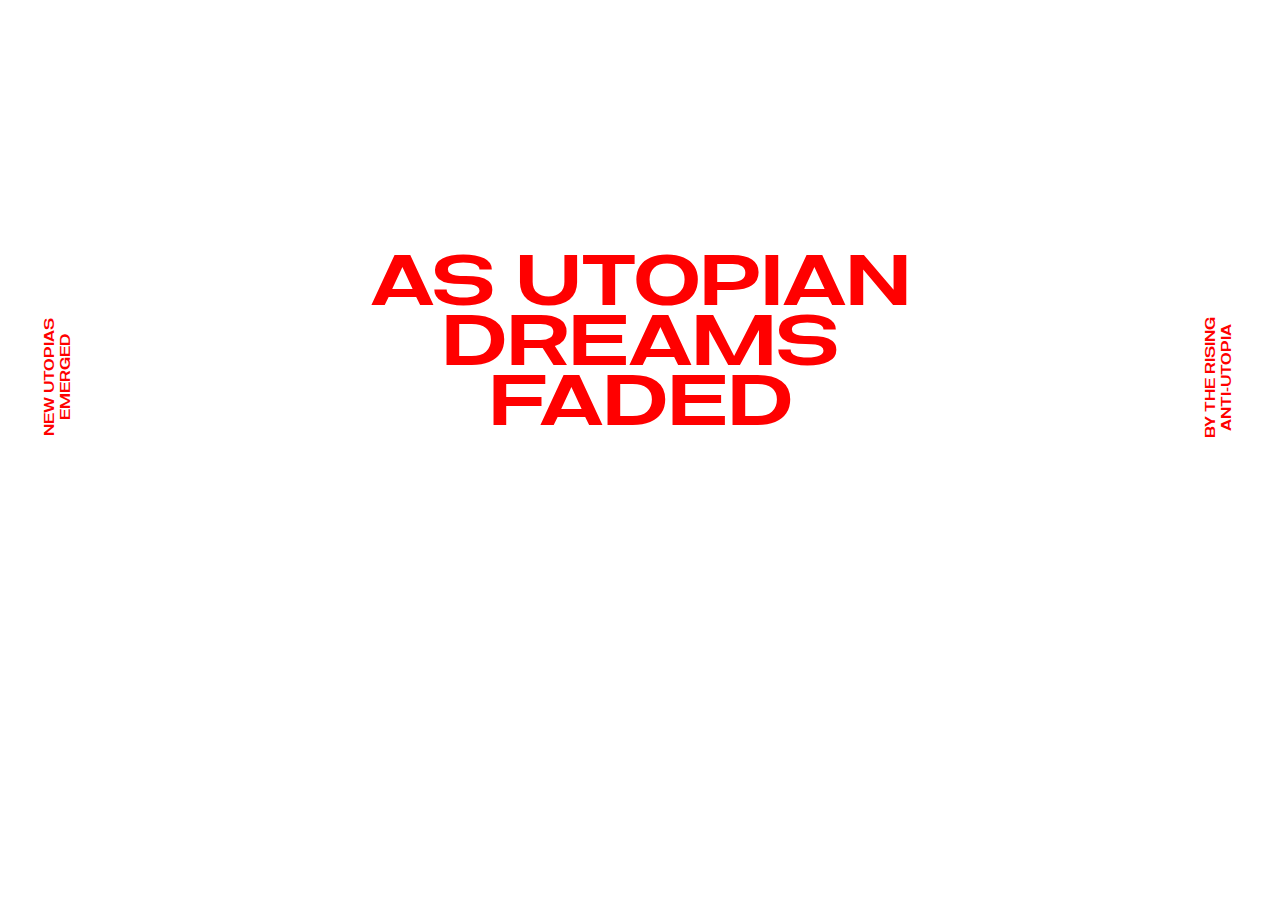
==== index.html @ 2f4cb1c8 "first commit" ====
<!doctype html>

<html>
    <head>
        <meta charset="utf-8">
        <meta name="viewport" content="width=device-width, initial-scale=1.0">
        <link rel="stylesheet" href="styles.css">
    
    </head>

    <body id="index">
        <div class="title">
            <div class="title-index">
                AS UTOPIAN <br>DREAMS FADED</br>
                <span class="title-tooltip-index">Notions of dystopian destruction and surviving the apocalypse are not new. In fact, cyberspace was always about libertarian exceptionalism, transgression and exit, a birth of a space for liberation from state power and bodily limitations. But even as utopian dreams of cyberspace have faded, the hopeful ignorance behind them has endured, giving rise to an everlasting cycle of ideaslism that expands from dystopias and utopias to anti-utopian structures of personalized power. The contrast of expectations on behalf of an intangible space pushed us into a ceaseless world of idealism.</span>
            </div>
                
        <a href="dystopias-1.html" id="button1">
            New Utopias <br>Emerged</br>
        </a>

        <a href="anti-utopia-1.html" id="button2">
            By the rising <br>Anti-utopia</br>
        </a>

        </div>



    </body>
</html>
---- styles.css ----
@font-face {
    font-family:'Molde Semibold';
    src: url('Molde-Expanded-Semibold.ttf') format('truetype'),
    url('Molde-Expanded-Semibold.otf') format('.otf');
    font-weight: normal;
    font-style: normal;
}

@font-face {
    font-family:'Molde Regular';
    src: url('Molde-Expanded-Regular.ttf') format('truetype'),
    url('Molde-Expanded-Regular.otf') format('.otf');
    font-weight: normal;
    font-style: normal;
}

@font-face {
    font-family:'Messina Light';
    src: url('MessinaSansMono-Light.ttf') format('truetype'),
    url('MessinaSansMono-Light.otf') format('.otf');
    font-weight: normal;
    font-style: normal;
}

/**/
/**/
/*HOME PAGE*/

/*title home*/
body#index {
    background-image: url('https://i.ibb.co/TBshb9v/gif.gif');
    background-size: cover;
    margin: 0;
    height: 100%;
    overflow: hidden;
}


.title {
    width: 100%;
    padding: 20% 0;
}

.title-index {
    width: 53%;
    margin: auto;
    text-align: center;
    font-family: 'Molde Semibold';
    font-size: 70px;
    color: red;
    line-height: 60px;
    letter-spacing: -2px;
}

.title-tooltip-index {
    visibility: hidden;
    width: 722px;
    background-color: black;
    color: red;
    text-align: left;
    border-radius: 0px;
    padding: 4px 6px;

    /* Position the tooltip */
    position: absolute;
    z-index: 1;
  
    left: 50%;
    margin-left: -361px;
  
    font-family: 'Messina Light';
    letter-spacing: -1px;
    font-size: 12px;
    line-height: 15px;
}

.title-index:hover .title-tooltip-index {
    visibility: visible;
  }


/*buttons index*/
#button1 {
    margin-top: -75px;
    transform: rotate(-90deg);
    text-align: center;
    text-transform: uppercase;
    font-family: 'Molde Semibold';
    font-size: 13px;
    color: red;
    float: left;
    text-decoration: none;
}

#button1:hover {
    color: white;
}

#button2 {
    margin-top: -75px;
    transform: rotate(-90deg);
    text-align: center;
    text-transform: uppercase;
    font-family: 'Molde Semibold';
    font-size: 13px;
    color: red;
    float: right;
    text-decoration: none;
}

#button2:hover {
    color: white;
}



/**/
/**/
/*ANTI-UTOPIA 1*/
body#anti-utopia-1 {
    background-color: black;
    overflow: hidden;
}

/*column 1*/
.title-anti-utopia {
    width: 8%;
    float: left;
    padding-bottom: 1.2%;
    padding-right: 1%;
    font-family: 'Molde Semibold';
    font-size: 54px;
    text-align: right;
    color: white;
    line-height: 52px;
    letter-spacing: -2px;
    writing-mode: vertical-rl;
    transform: rotate(180deg);
}

.title-tooltip-anti-utopia {
    visibility: hidden;
    color: red;
    background-color: black;
    border-radius: 0px;
    padding: 4px 6px;
    text-align: left;
    width: 700px;
    writing-mode: horizontal-tb;
    transform: rotate(180deg);

    font-family: 'Messina Light';
    font-size: 11px;
    line-height: 14px;
    letter-spacing: -1px;
}

.title-anti-utopia:hover .title-tooltip-anti-utopia {
    visibility: visible;
}

.title-anti-utopia:hover {
    color: red;
}

/*column 2*/
.center {
    width: 42%;
    float: left;
    margin-left: 15%;
    line-height: 12px;

}

.images-center {
    width: 48%;
    height: auto;
    margin-right: 1%;
    margin-bottom: 1%;
}

.images-center-tooltip {
    visibility: hidden;
    color: red;
    background-color: black;
    border-radius: 0px;
    font-family: 'Messina Light';
    font-size: 9px;
    line-height: 12px;
    letter-spacing: -1px;
}

.center-center:hover .images-center-tooltip {
    visibility: visible;
}

.concept-title {
    font-family: 'Molde Semibold';
    font-size: 16px;
    line-height: 16px;
    text-transform: uppercase;
    text-decoration: none;
    color: white;
}

.concept-title:hover {
    color: red;
}

.text1 {
    width: 48%;
    margin-top: 9%;
    color: white;
    font-family: 'Messina Light';
    font-size: 9px;
    line-height: 13px;
    letter-spacing: -1px;
}

/*column 3*/
.right {
    width: 20.16%;
    float: right;
    line-height: 12px;
}

.images-right {
    width: 100%;
    margin-bottom: 1%;
}

.images-right-tooltip {
    visibility: hidden;
    color: red;
    background-color: black;
    border-radius: 0px;
    font-family: 'Messina Light';
    font-size: 9px;
    line-height: 12px;
    letter-spacing: -1px;
}

.right:hover .images-right-tooltip {
    visibility: visible;
}



/**/
/**/
/*ANTI-UTOPIA 2*/
body#anti-utopia-2 {
    background-color: black;
    overflow: hidden;
}

/*column 2*/
.center2 {
    width: 20.16%;
    float: left;
    margin-top: 17%;
    margin-left: 28%;
    color: white;
    font-family: 'Messina Light';
    font-size: 9px;
    line-height: 13px;
    letter-spacing: -1px;
}

/*column 3*/
.right2 {
    width: 20.16%;
    float: right;
    margin-top: 24%;
    line-height: 12px;
}

.images-right-2 {
    width: 100%;
    margin-bottom: 1%;
}

.images-right-2-tooltip {
    visibility: hidden;
    color: red;
    background-color: black;
    border-radius: 0px;
    font-family: 'Messina Light';
    font-size: 9px;
    line-height: 12px;
    letter-spacing: -1px;
}

.right2:hover .images-right-2-tooltip {
    visibility: visible;
}



/**/
/**/
/*ANTI-UTOPIA 3*/
body#anti-utopia-3 {
    background-color: black;
    overflow: hidden;
}

/*column 2*/
.center3 {
    width: 20.16%;
    float: left;
    margin-left: 28%;
    line-height: 12px;
}

.images-center-3 {
    width: 100%;
    margin-bottom: 1%;
}

.images-center-3-tooltip {
    visibility: hidden;
    color: red;
    background-color: black;
    border-radius: 0px;
    font-family: 'Messina Light';
    font-size: 9px;
    line-height: 12px;
    letter-spacing: -1px;
}

.center3:hover .images-center-3-tooltip {
    visibility: visible;
}

/*column 3*/
.center3emeio {
    width: 20.16%;
    float: left;
    margin-top: 25%;
    margin-left: 0.5%;
    color: white;
    font-family: 'Messina Light';
    font-size: 9px;
    line-height: 13px;
    letter-spacing: -1px;
}

/*column 4*/
.right3 {
    width: 20.16%;
    float: right;
    margin-top: 25%;
    margin-right: 1%;
    color: white;
    font-family: 'Messina Light';
    font-size: 9px;
    line-height: 13px;
    letter-spacing: -1px;
}



/**/
/**/
/*ANTI-UTOPIA 4*/
body#anti-utopia-4 {
    background-color: black;
    overflow: hidden;
}

/*column 2*/
.center4 {
    width: 20.16%;
    float: left;
    margin-top: 20%;
    margin-left: 48.66%;
    color: white;
    font-family: 'Messina Light';
    font-size: 9px;
    line-height: 13px;
    letter-spacing: -1px;
}

/*column 3*/
.right4 {
    width: 20.16%;
    float: right;
    margin-top: 20%;
    line-height: 12px;
}

.images-right-4 {
    width: 100%;
    margin-bottom: 1%;
}

.images-right-4-tooltip {
    visibility: hidden;
    color: red;
    background-color: black;
    border-radius: 0px;
    font-family: 'Messina Light';
    font-size: 9px;
    line-height: 12px;
    letter-spacing: -1px;
}

.right4:hover .images-right-4-tooltip {
    visibility: visible;
}



/**/
/**/
/*DYSTOPIAS 1*/
body#dystopias-1 {
    background-color: black;
    overflow: hidden;
}

/*column 2*/
.center5 {
    width: 20.16%;
    margin-left: 15%;
    float: left;
    line-height: 12px;
}

.images-center-5 {
    width: 100%;
    margin-bottom: 1%;
}

.images-center-5-tooltip {
    visibility: hidden;
    color: red;
    background-color: black;
    border-radius: 0px;
    font-family: 'Messina Light';
    font-size: 9px;
    line-height: 12px;
    letter-spacing: -1px;
}

.center5:hover .images-center-5-tooltip {
    visibility: visible;
}

/*column 3*/
.center5emeio {
    width: 20.16%;
    float: left;
    margin-top: 16.5%;
    margin-left: 0.5%;
    color: white;
    font-family: 'Messina Light';
    font-size: 9px;
    line-height: 13px;
    letter-spacing: -1px;
}

/*column 4*/
.right5 {
    width: 20.16%;
    float: right;
    line-height: 12px;
}

.images-right-5 {
    width: 100%;
    margin-bottom: 1%;
}

.images-right-5-tooltip {
    visibility: hidden;
    color: red;
    background-color: black;
    border-radius: 0px;
    font-family: 'Messina Light';
    font-size: 9px;
    line-height: 12px;
    letter-spacing: -1px;
}

.right5:hover .images-right-5-tooltip {
    visibility: visible;
}



/**/
/**/
/*DYSTOPIAS 2*/
body#dystopias-2 {
    background-color: black;
    overflow: hidden;
}

/*column 2*/
.center6 {
    width: 20.16%;
    margin-top: 24%;
    margin-left: 28%;
    float: left;
    line-height: 12px;
}

.images-center-6 {
    width: 100%;
    margin-bottom: 1%;
}

.images-center-6-tooltip {
    visibility: hidden;
    color: red;
    background-color: black;
    border-radius: 0px;
    font-family: 'Messina Light';
    font-size: 9px;
    line-height: 12px;
    letter-spacing: -1px;
}

.center6:hover .images-center-6-tooltip {
    visibility: visible;
}

/*column 3*/
.center6emeio {
    width: 20.16%;
    float: left;
    margin-top: 24%;
    margin-left: 0.5%;
    color: white;
    font-family: 'Messina Light';
    font-size: 9px;
    line-height: 13px;
    letter-spacing: -1px;
}

/*column 4*/
.right6 {
    width: 20.16%;
    float: right;
    margin-top: 24%;
    margin-right: 1%;
    color: white;
    font-family: 'Messina Light';
    font-size: 9px;
    line-height: 13px;
    letter-spacing: -1px;
}



/**/
/**/
/*DYSTOPIAS 3*/
body#dystopias-3 {
    background-color: black;
    overflow: hidden;
}

/*column 2*/
.center7 {
    width: 20.16%;
    float: left;
    margin-left: 28%;
    color: white;
    font-family: 'Messina Light';
    font-size: 9px;
    line-height: 13px;
    letter-spacing: -1px;
}

/*column 3*/
.center7emeio {
    width: 20.16%;
    float: left;
    margin-top: 18%;
    margin-left: 0.5%;
    color: white;
    font-family: 'Messina Light';
    font-size: 9px;
    line-height: 13px;
    letter-spacing: -1px;
}

/*column 4*/
.right7 {
    width: 20.16%;
    float: right;
    line-height: 12px;
    margin-top: 18.5%;
}

.images-right-7 {
    width: 100%;
    margin-bottom: 1%;
}

.images-right-7-tooltip {
    visibility: hidden;
    color: red;
    background-color: black;
    border-radius: 0px;
    font-family: 'Messina Light';
    font-size: 9px;
    line-height: 12px;
    letter-spacing: -1px;
}

.right7:hover .images-right-7-tooltip {
    visibility: visible;
}



/**/
/**/
/*DYSTOPIAS 4*/
body#dystopias-4 {
    background-color: black;
    overflow: hidden;
}

/*column 2*/
.center8 {
    width: 20.16%;
    margin-left: 15%;
    float: left;
    line-height: 12px;
}

.images-center-8 {
    width: 100%;
    margin-bottom: 1%;
}

.images-center-8-tooltip {
    visibility: hidden;
    color: red;
    background-color: black;
    border-radius: 0px;
    font-family: 'Messina Light';
    font-size: 9px;
    line-height: 12px;
    letter-spacing: -1px;
}

.center8:hover .images-center-8-tooltip {
    visibility: visible;
}

/*column 3*/
.center8emeio {
    width: 20.16%;
    float: left;
    margin-top: 29.5%;
    margin-left: 14%;
    color: white;
    font-family: 'Messina Light';
    font-size: 9px;
    line-height: 13px;
    letter-spacing: -1px;
}

/*column 4*/
.right8 {
    width: 20.16%;
    float: right;
    line-height: 12px;
    margin-top: 18%;
}

.images-right-8 {
    width: 100%;
    margin-bottom: 1%;
}

.images-right-8-tooltip {
    visibility: hidden;
    color: red;
    background-color: black;
    border-radius: 0px;
    font-family: 'Messina Light';
    font-size: 9px;
    line-height: 12px;
    letter-spacing: -1px;
}

.right8:hover .images-right-8-tooltip {
    visibility: visible;
}



/**/
/**/
/*FOOTER*/
footer {
    width: 100%;
    position: fixed;
    bottom: 3%;
    left: 1.5%;
    font-family: 'Molde Regular';
    font-size: 8px;
    color: white;
    text-transform: uppercase;
}

#footer-button {
    text-decoration: none;
    color: white;
    margin-left: 0.5%;
}

#footer-button:hover {
    color: red;
}

#pdf {
    float: right;
    margin-right: 4%;
    text-align: right;
    color: white;
    text-decoration: none;
}

#pdf:hover {
    color: red;
}



/**/
/**/
/*MEDIA QUERIES*/
@media screen and (max-width: 750px) {
    .title {
        padding: 40% 0;
    }

    .title-index {
      font-size: 40px;
      line-height: 40px;
    }

    .title-tooltip-index {
        width: 320px;
        margin-left: -160px;
    }
  }

  @media screen and (max-width: 850px) {
    .title-tooltip-anti-utopia {
        width: 300px;
    }
  }
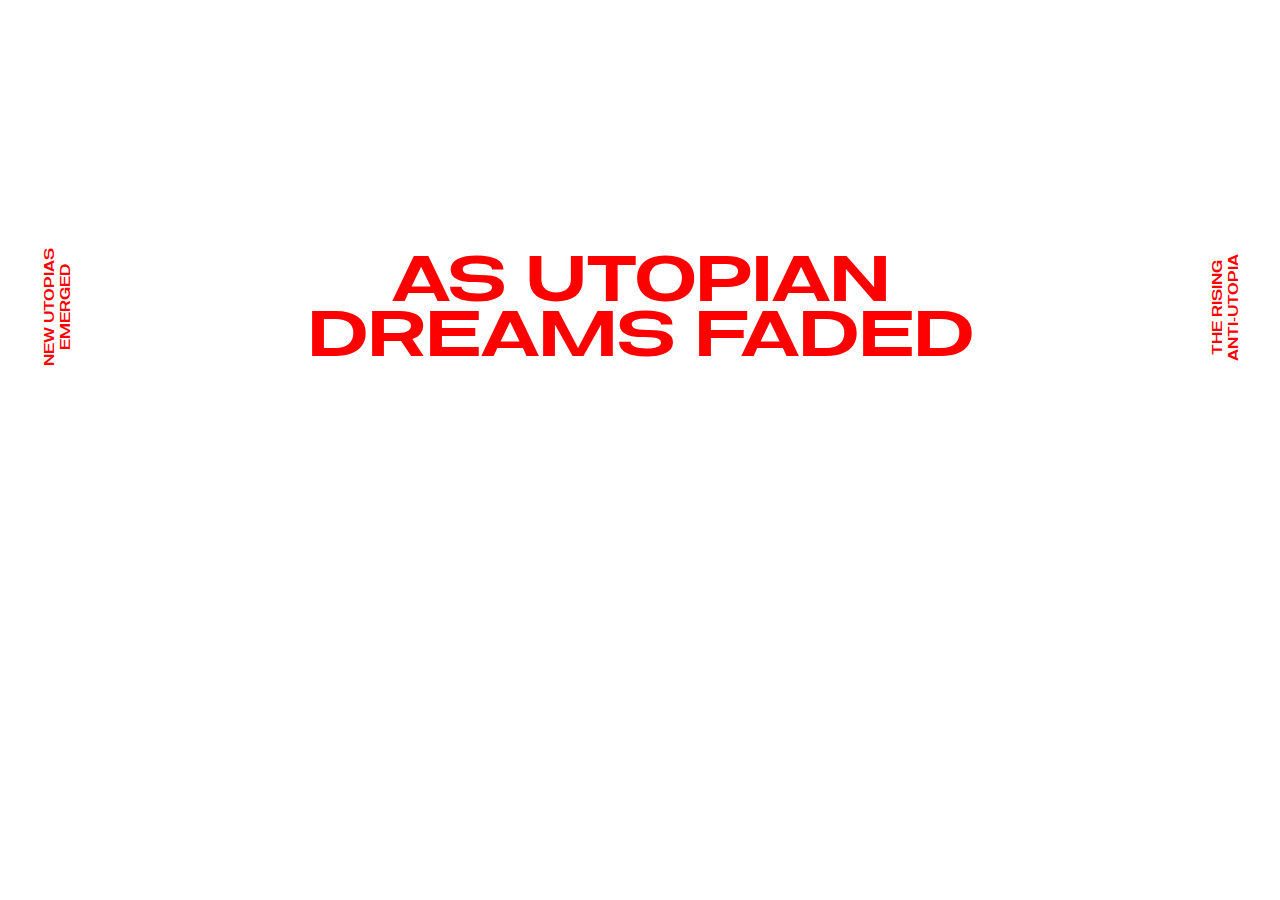
==== commit 6eccdcd7: "second" ====
--- a/index.html
+++ b/index.html
@@ -20,7 +20,7 @@
         </a>
 
         <a href="anti-utopia-1.html" id="button2">
-            By the rising <br>Anti-utopia</br>
+            The rising <br>Anti-utopia</br>
         </a>
 
         </div>
--- a/styles.css
+++ b/styles.css
@@ -46,9 +46,9 @@
     margin: auto;
     text-align: center;
     font-family: 'Molde Semibold';
-    font-size: 70px;
-    color: red;
-    line-height: 60px;
+    font-size: 65px;
+    color: red;
+    line-height: 55px;
     letter-spacing: -2px;
 }
 
@@ -258,7 +258,7 @@
 .center2 {
     width: 20.16%;
     float: left;
-    margin-top: 17%;
+    margin-top: 1%;
     margin-left: 28%;
     color: white;
     font-family: 'Messina Light';
@@ -373,7 +373,7 @@
 .center4 {
     width: 20.16%;
     float: left;
-    margin-top: 20%;
+    margin-top: 1%;
     margin-left: 48.66%;
     color: white;
     font-family: 'Messina Light';
@@ -758,4 +758,22 @@
     .title-tooltip-anti-utopia {
         width: 300px;
     }
+  }
+
+  @media screen and (max-width: 850px) {
+    body#dystopias-2 {
+        overflow: scroll;
+    }
+
+    body#dystopias-3 {
+        overflow: scroll;
+    }
+
+    body#anti-utopia-3 {
+        overflow: scroll;
+    }
+
+    body#anti-utopia-4 {
+        overflow: scroll;
+    }
   }